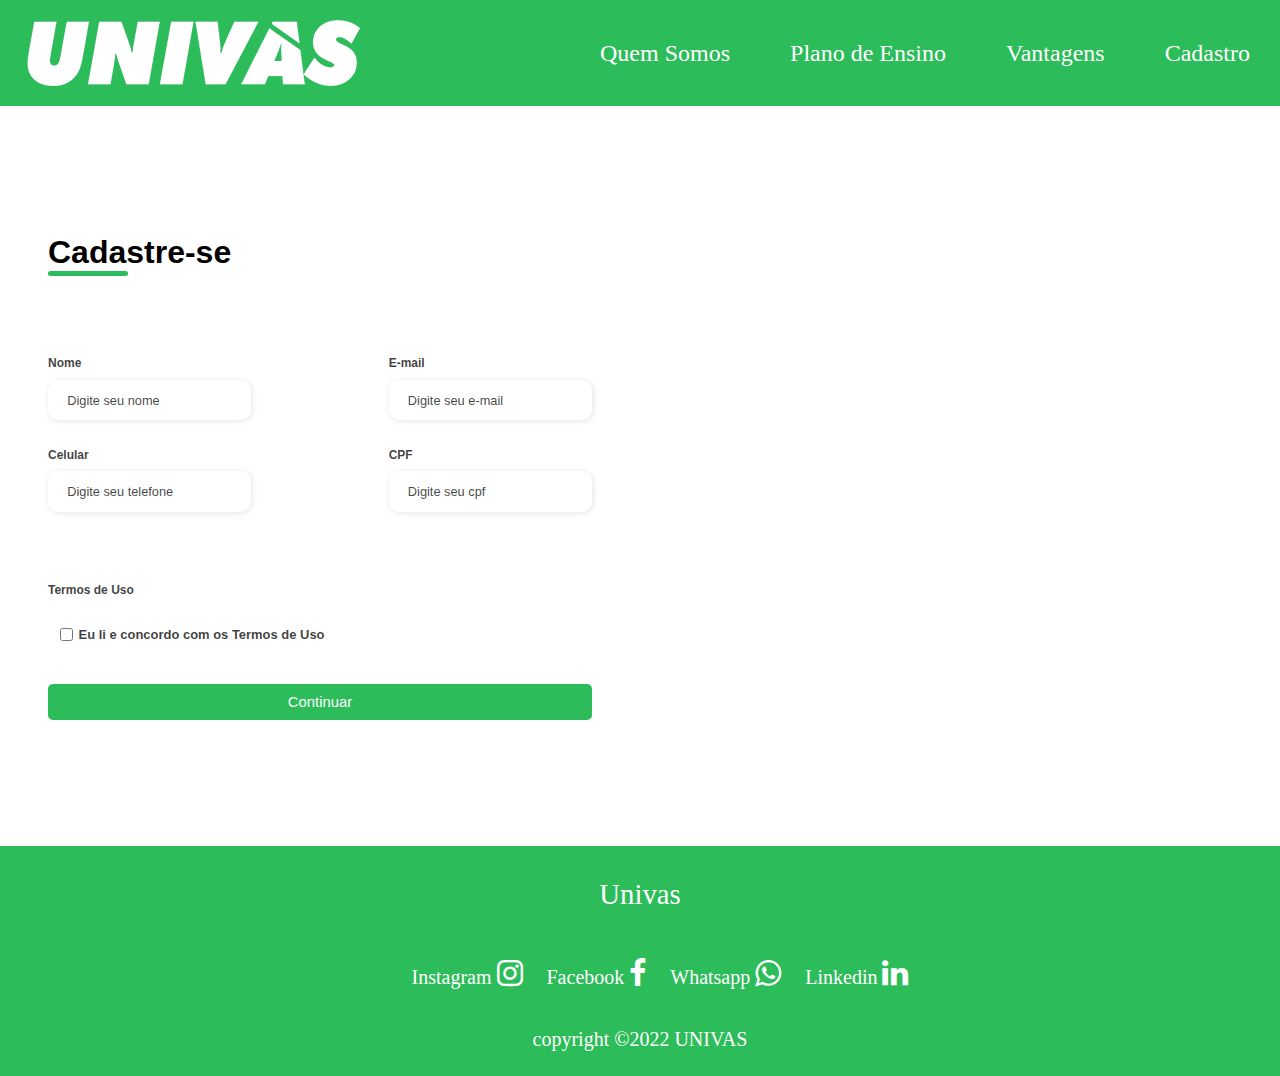
==== cadastro.html @ aee16cac "Add files via upload" ====
<!DOCTYPE html>
<head>
    <title>UNIVAS: Faculdade de Medicina</title>
    <link rel="icon" type="image/jpeg" href="images/icon.jpg">
    <link rel="stylesheet" href="css/style.css">
    <link rel="stylesheet" href="https://cdnjs.cloudflare.com/ajax/libs/font-awesome/4.7.0/css/font-awesome.css" />
</head>
<body>
        <headeer>
            <div class="menu-bg">
                <div class="menu">
                    <div class="menu__logo">
                        <a href="index.html"><img src="images/main.png" alt="logo"></a>
                    </div>
                    <nav class="nav">
                        <ul class="nav__list">
                            <li><a href="somos.html" class="nav__link">Quem Somos</a></li>
                            <li><a href="planos.html" class="nav__link">Plano de Ensino</a></li>
                            <li><a href="vantagens.html" class="nav__link">Vantagens</a></li>
                            <li><a href="cadastro.html" class="nav__link">Cadastro</a></li>
                        </ul>
                    </nav>
                </div>
            </div>
        
        </headeer>  
        <div>
            <div class="container">
                <div class="form">
                    <form action="#">
                        <div class="form-header">
                            <div class="title">
                                <h1>Cadastre-se</h1>
                            </div>
                        </div>
        
                        <div class="input-group">
                            <div class="input-box">
                                <label for="firstname">Nome</label>
                                <input id="firstname" type="text" name="firstname" placeholder="Digite seu nome" required>
                            </div>
        
                            <div class="input-box">
                                <label for="email">E-mail</label>
                                <input id="email" type="email" name="email" placeholder="Digite seu e-mail" required>
                            </div>
        
                            <div class="input-box">
                                <label for="number">Celular</label>
                                <input id="number" type="tel" name="number" placeholder="Digite seu telefone" required>
                            </div>
        
                            <div class="input-box">
                                <label for="password">CPF</label>
                                <input id="password" type="cpf" name="cpf" placeholder="Digite seu cpf" required>
                            </div>
        
                        </div>
        
                        <div class="check-inputs">
                            <div class="check-title">
                                <h6>Termos de Uso</h6>
                            </div>
        
                            <div class="check-group">
                                <div class="check-input">
                                    <input id="confirm" type="checkbox" name="check">
                                    <label for="confirm">Eu li e concordo com os <strong>Termos de Uso</strong></label>
                                </div>
                            </div>
                        </div>
        
                        <div class="continue-button">
                            <button><a href="#">Continuar</a> </button>
                        </div>
                    </form>
                </div>
            </div>
            
        <footer class="footer">
            <div class="footer-content">
                <h2>
                    Univas
                </h2>
                <ul class=" sociais">
                    <li><a href="https:/www.instagram.com/univas_oficial/" target="_blank">Instagram <i class="fa fa-instagram"></i></a>
                    <li><a href="https://www.facebook.com/Univas.edu/" target="_blank">Facebook <i class="fa fa-facebook"></i></a></li>
                    <li><a href="https://api.whatsapp.com/send?phone=553534498733" target="_blank">Whatsapp <i class="fa fa-whatsapp"></i></a></li>
                    <li><a href="https://www.linkedin.com/company/univ%C3%A1s/" target="_blank">Linkedin <i class="fa fa-linkedin"></i></a></li>
                </ul>
            </div>
            <div class="footer-bottom">
                <p>copyright &copy;2022 UNIVAS</p>
            </div>
        </footer>
        </div>
</body>
---- css/style.css ----
/**********************************/
/* 0. Geral
/**********************************/

html{
	scroll-behavior: smooth;
}

body{
    margin: 0;
	background-color: white;
	font-family: "Nunito", Helvetica, Arial, sans-serif;
}

a,
a:hover,
a:active,
a:Link,
a:visited {
	text-decoration: none;
	color: black;
}

hr {
	border: none;
	background-color: var(--clr-pink-dark);
	height: 2px;
	width: 140px;
	margin: 20px auto;
}

p {
	line-height: 21.82px;
	padding: 0 10px;
}

.section-titulo {
	text-align: center;
	font-size: 3rem;
	margin-bottom: 100px;
}

img {
	display: block;
	max-width: 100%
}


/**********************************/
/* 1. Menu
/**********************************/

.menu-bg {
	background: rgb(44, 188, 89);
	color: white;
}

.menu {
    font-size: 1.25rem;
	display: flex;
	align-items: center;
	justify-content: space-between;
	max-width:1980px;
    width: 100%;
	margin: 0 auto;
    padding: 0;
	flex-wrap: wrap;

}

.menu__logo {
	margin: 10px;
    padding: 10px;
}

.nav__list {
	display: flex;
	flex-wrap: wrap;
	list-style: none;
}

.nav__list li a{
	color: white;
}

.nav__list li a:hover{
	color:aqua;
}

.nav__link {
	padding: 30px;
    color: white;
	font-family: "Open Sans";
	font-size: 1.5rem;
}

.intro {
	font-weight: bold;
	font-size: 3rem;
	text-align: center;
	margin: 0 auto;
	padding: 25px 0;
}


/**********************************/
/* 2. Index
/**********************************/

.complemento{
	text-align: center;
	font-size: 1.3rem;
}

.form-header1 h1::after {
    content: '';
    display: block;
    width: 6rem;
    height: 0.3rem;
    background-color: rgb(44, 188, 89);
    margin: 0 auto;
    position: auto;
    border-radius: 10px;
}

.form-header2 h1::after {
    content: '';
    display: block;
    width: 15%;
    height: 0.3rem;
    background-color: rgb(44, 188, 89);
    margin: 0 auto;
    position: auto;
    border-radius: 10px;
}

.maintitle {
	text-align: center;
}

.imagem-into{
	width: 100%;
}

.texto{
	max-width:960px;
	margin: 0 auto;
	display: flex;
	flex-wrap: wrap;
	align-items: center;
	text-align: center;
	font-family: "Open Sans";
	font-size: 1.2rem;
}

.image1 {
	width: 450px;
	height: 300px;
	margin-left: 25px;
	display: inline-block;
	align-items: center;
	text-align: center;
}


/**********************************/
/* 3. Quem somos
/**********************************/

.section-subtitulo{
	text-align: center;
	font-size: 1.5rem;
	font-family: "Open Sans";
}

.mapas {
	text-align: center;
	width: 100%;
}

.geral-qs{
	max-width:960px;
	margin: 0 auto;
}

.somos-c {
	display: flex;
	flex-wrap: wrap;
	align-items: center;
}

.texto-quem-somos {
	flex: 6 1 160px;
	font-size: 1.5rem;
	text-align: center;
}

.texto-quem-somos1 {
	flex: 6 1 160px;
	font-size: 1.5rem;
	text-align: center;
}

.img-somos{
	flex: 1 3 350px;
}

.somos-d {
	display: flex;
	flex-wrap: wrap;
	align-items: center;
}

/**********************************/
/* 4. Cadastre-se
/**********************************/

.container {
    width: 70%;
    height: 80vh;
    display: flex;
	justify-content: right;
    align-items: center;
}

.form {
    width: 50%;
    display: flex;
    flex-direction: column;
    justify-content: center;
    align-items: center;
    background-color: #fff;
    padding: 3rem;
}

.form-header {
    margin-bottom: 3rem;
    display: flex;
    justify-content: space-between;
}

.form-header h1::after {
    content: '';
    display: block;
    width: 5rem;
    height: 0.3rem;
    background-color: rgb(44, 188, 89);
    margin: 0 auto;
    position: absolute;
    border-radius: 10px;
}

.input-group {
    display: flex;
    flex-wrap: wrap;
    justify-content: space-between;
    padding: 1rem 0;
}

.input-box {
    display: flex;
    flex-direction: column;
    margin-bottom: 1.1rem;
}

.input-box input {
    margin: 0.6rem 0;
    padding: 0.8rem 1.2rem;
    border: none;
    border-radius: 10px;
    box-shadow: 1px 1px 6px #0000001c;
    font-size: 0.8rem;
}

.input-box input:hover {
    background-color: #eeeeee75;
}

.input-box input:focus-visible {
    outline: 1px solid rgb(44, 188, 89);
}

.input-box label,
.check-title h6 {
    font-size: 0.75rem;
    font-weight: 600;
    color: #000000c0;
}

.input-box input::placeholder {
    color: #000000be;
}

.check-group {
    display: flex;
    justify-content: space-between;
    margin-top: 0.62rem;
    padding: 0 .5rem;
}

.check-input {
    display: flex;
    align-items: center;
}

.check-input input {
    margin-right: 0.35rem;
}

.check-input label {
    font-size: 0.81rem;
    font-weight: 600;
    color: #000000c0;
}

.continue-button button {
    width: 100%;
    margin-top: 2.5rem;
    border: none;
    background-color: rgb(44, 188, 89);
    padding: 0.62rem;
    border-radius: 5px;
    cursor: pointer;
}

.continue-button button:hover {
    background-color: rgb(44, 188, 89);
}

.continue-button button a {
    text-decoration: none;
    font-size: 0.93rem;
    font-weight: 500;
    color: #fff;
}

@media screen and (max-width: 1330px) {
    .form-image {
        display: none;
    }
    .container {
        width: 50%;
    }
    .form {
        width: 100%;
    }
}

@media screen and (max-width: 1064px) {
    .container {
        width: 90%;
        height: auto;
    }
    .input-group {
        flex-direction: column;
        z-index: 5;
        padding-right: 5rem;
        max-height: 10rem;
        overflow-y: scroll;
        flex-wrap: nowrap;
    }
    .check-inputs {
        margin-top: 2rem;
    }
    .check-group {
        flex-direction: column;
    }
    .check-title h6 {
        margin: 0;
    }
    .check-input {
        margin-top: 0.5rem;
    }
}

/**********************************/
/* 5. planos
/**********************************/

.form-header2 h2::after {
    content: '';
    display: block;
    width: 6rem;
    height: 0.3rem;
    background-color: rgb(44, 188, 89);
    margin: 0px 3px;
    position: absolute;
	padding: auto;
	text-align: center;
}

.tudo {
	width: 100%;
}

.divmaior{
	width: 100%;
	height: 1000px;
	border: 1px;
	margin: 20px auto;
	
}	

.subtitle {
	margin-top: 50px;
	font-size: 1.4rem;
	padding: 0px 20px;
}

.subtitle1 {
	margin-top: 170px;
}

.aumentar {
	padding: 10px 10px;
	font-size: 1.3rem;
	text-align: center;
}

.info {
	width: 20%;
    float: left;
	text-align: center;
    border: 1px;
    margin: 15px auto;
	align-items: center;
}

.aumentarespaco {
	margin-top: 10px;
}

table {
    width: 90%;
    border-collapse: collapse;
    text-align: center;
    margin: auto;
}

th, td {
    border: 1px solid black;
    height: 30px;
}

tr:nth-child(even) {
    background-color: gray;
}

.tabela {
	text-align: center;
}

.footerplanos {
	padding: 0 0;
	font-family: "Open Sans";
	background: rgb(44, 188, 89);
	width: 100%;
	color: white;
	margin-top: 20px;
}

/**********************************/
/* 6. Footer
/**********************************/

footer{	
	padding: 0 0;
	font-family: "Open Sans";
	background: rgb(44, 188, 89);
	height: 230px;
	width: 100%;
	color: white;
	margin-top: 20px;
}

.footer-content {
	display: flex;
	align-items: center;
	justify-content: center;
	flex-direction: column;
	text-align: center;
}

.footer-content h2{
	font-size: 1.8rem;
	font-weight: 300;
	text-transform: capitalize;
	line-height: 3rem;
}

.footer-bottom p{
	text-align: center;
	align-items: center;
	justify-content: center;
	line-height: 28px;
	font-size: 20px;
}

.footer-bottom span{
	text-transform: uppercase;
	opacity: .4;
	font-weight: 500;
}

.sociais{
	list-style: none;
	display: flex;
	align-items: center;
	justify-content: center;
}

.sociais li {
	margin: 0 12px;
	font-size: 20px;
}

.sociais a {
	text-decoration: none;
	color: white;
	width: 15px;
}

.sociais a i {
	font-size: 1.9rem;
}

.sociais a:hover{
	color: aqua;
}
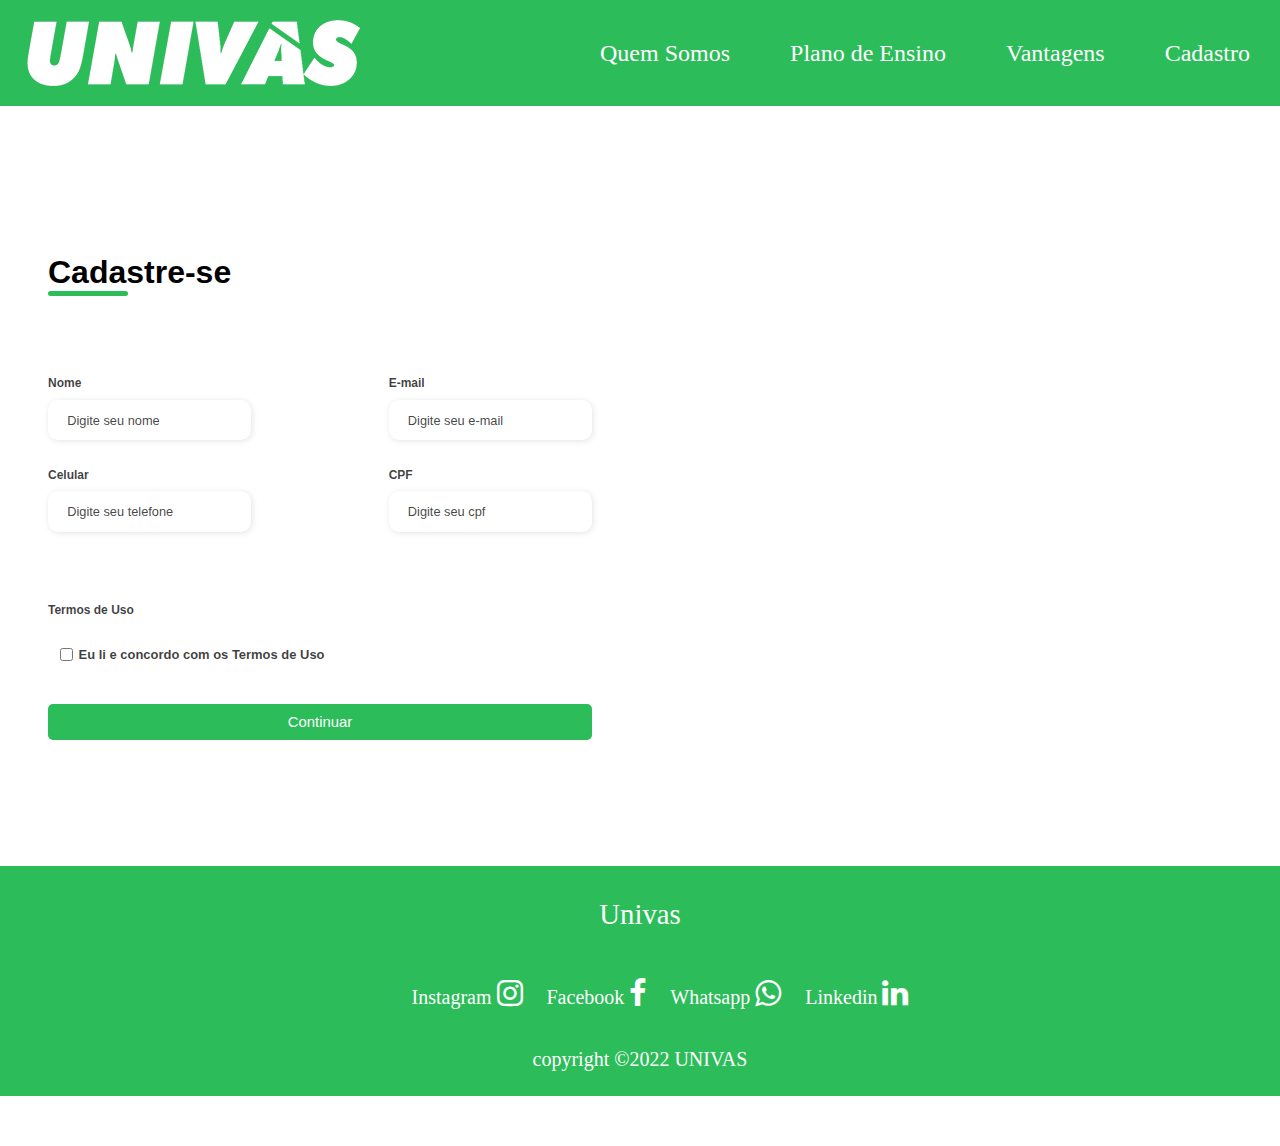
==== commit 24e65ef9: "Add files via upload" ====
--- a/cadastro.html
+++ b/cadastro.html
@@ -24,7 +24,7 @@
             </div>
         
         </headeer>  
-        <div>
+        <div class="divmaior">
             <div class="container">
                 <div class="form">
                     <form action="#">
@@ -83,7 +83,7 @@
                     Univas
                 </h2>
                 <ul class=" sociais">
-                    <li><a href="https:/www.instagram.com/univas_oficial/" target="_blank">Instagram <i class="fa fa-instagram"></i></a>
+                    <li><a href="https://www.instagram.com/univas_oficial/" target="_blank">Instagram <i class="fa fa-instagram"></i></a>
                     <li><a href="https://www.facebook.com/Univas.edu/" target="_blank">Facebook <i class="fa fa-facebook"></i></a></li>
                     <li><a href="https://api.whatsapp.com/send?phone=553534498733" target="_blank">Whatsapp <i class="fa fa-whatsapp"></i></a></li>
                     <li><a href="https://www.linkedin.com/company/univ%C3%A1s/" target="_blank">Linkedin <i class="fa fa-linkedin"></i></a></li>
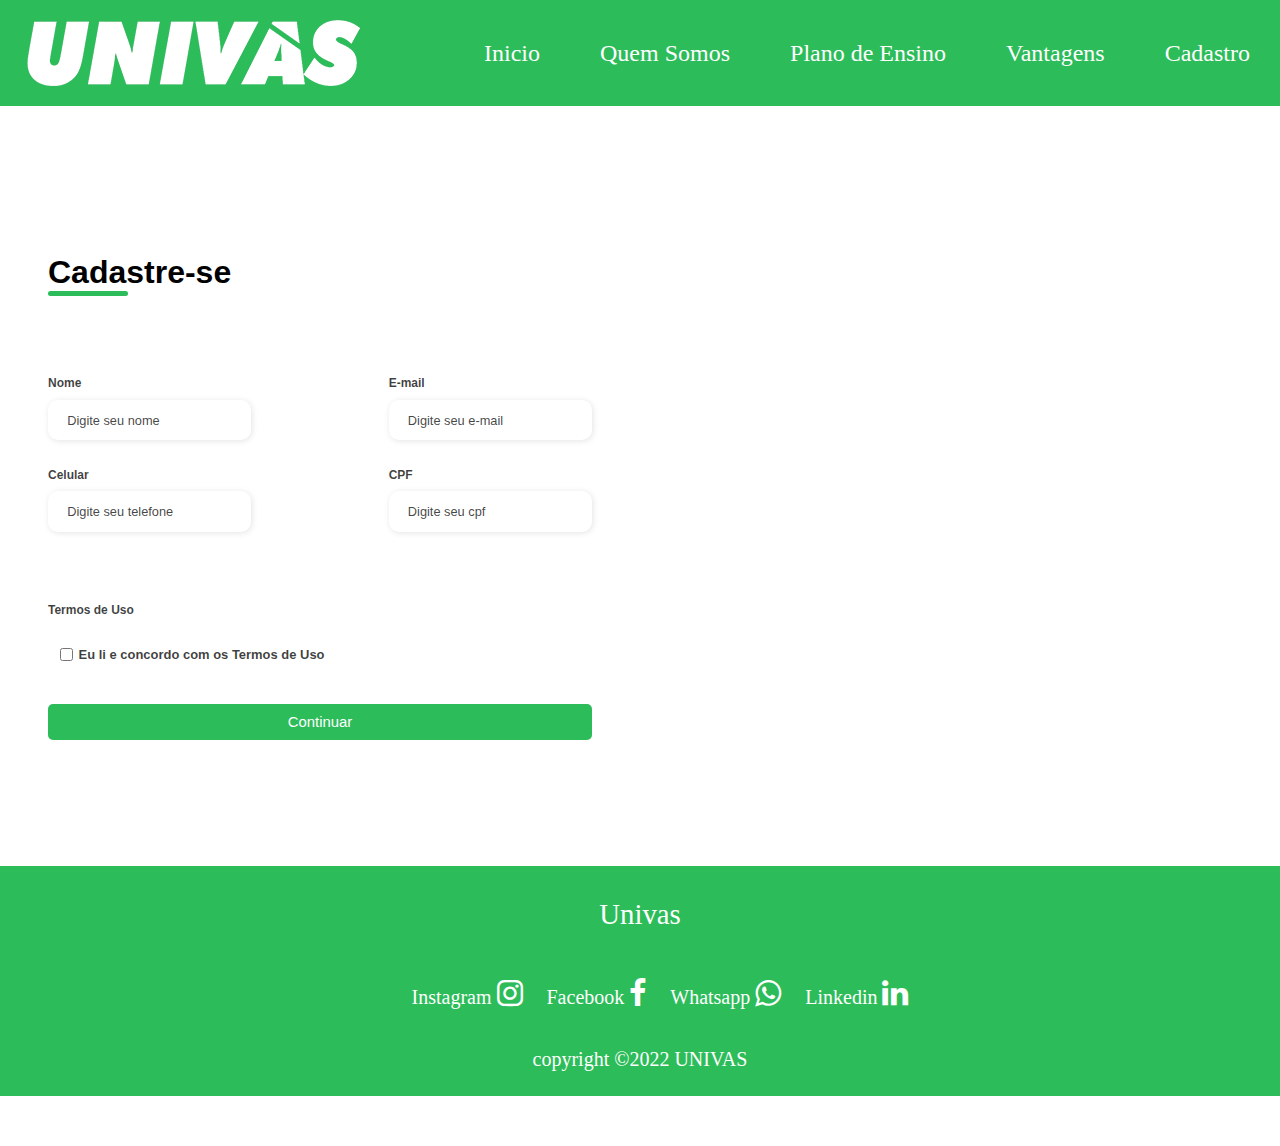
==== commit 6de816f2: "Update cadastro.html" ====
--- a/cadastro.html
+++ b/cadastro.html
@@ -14,6 +14,7 @@
                     </div>
                     <nav class="nav">
                         <ul class="nav__list">
+                            <li><a href="index.html" class="nav__link">Inicio</a></li>
                             <li><a href="somos.html" class="nav__link">Quem Somos</a></li>
                             <li><a href="planos.html" class="nav__link">Plano de Ensino</a></li>
                             <li><a href="vantagens.html" class="nav__link">Vantagens</a></li>
@@ -94,4 +95,4 @@
             </div>
         </footer>
         </div>
-</body>+</body>
